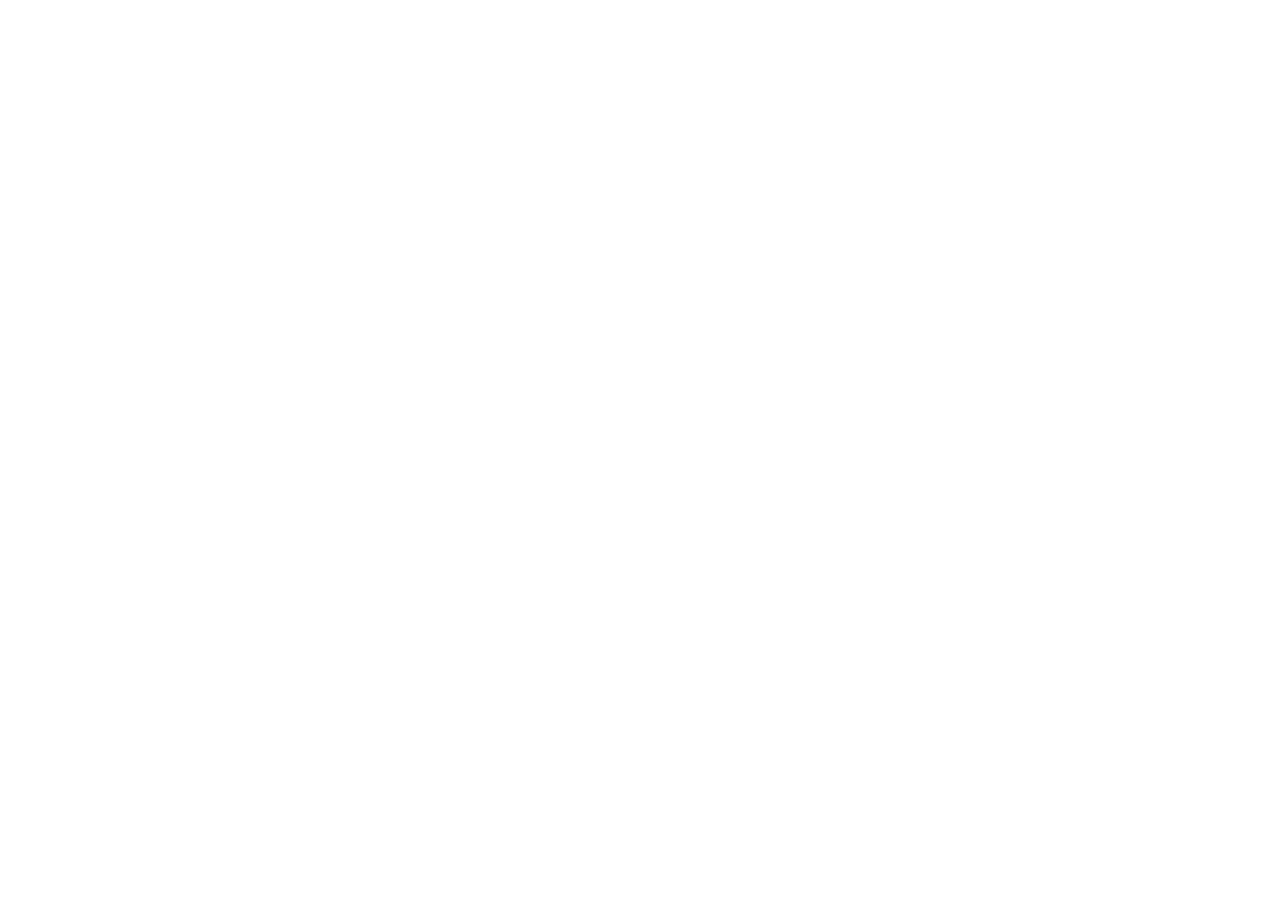
==== index.html @ 19c896c0 "primeiro commit do HTML" ====
<!DOCTYPE html>
<html lang="en">
<head>
    <meta charset="UTF-8">
    <meta name="viewport" content="width=device-width, initial-scale=1.0">
    <title>Feedback</title>
</head>
<body>
    
</body>
</html>
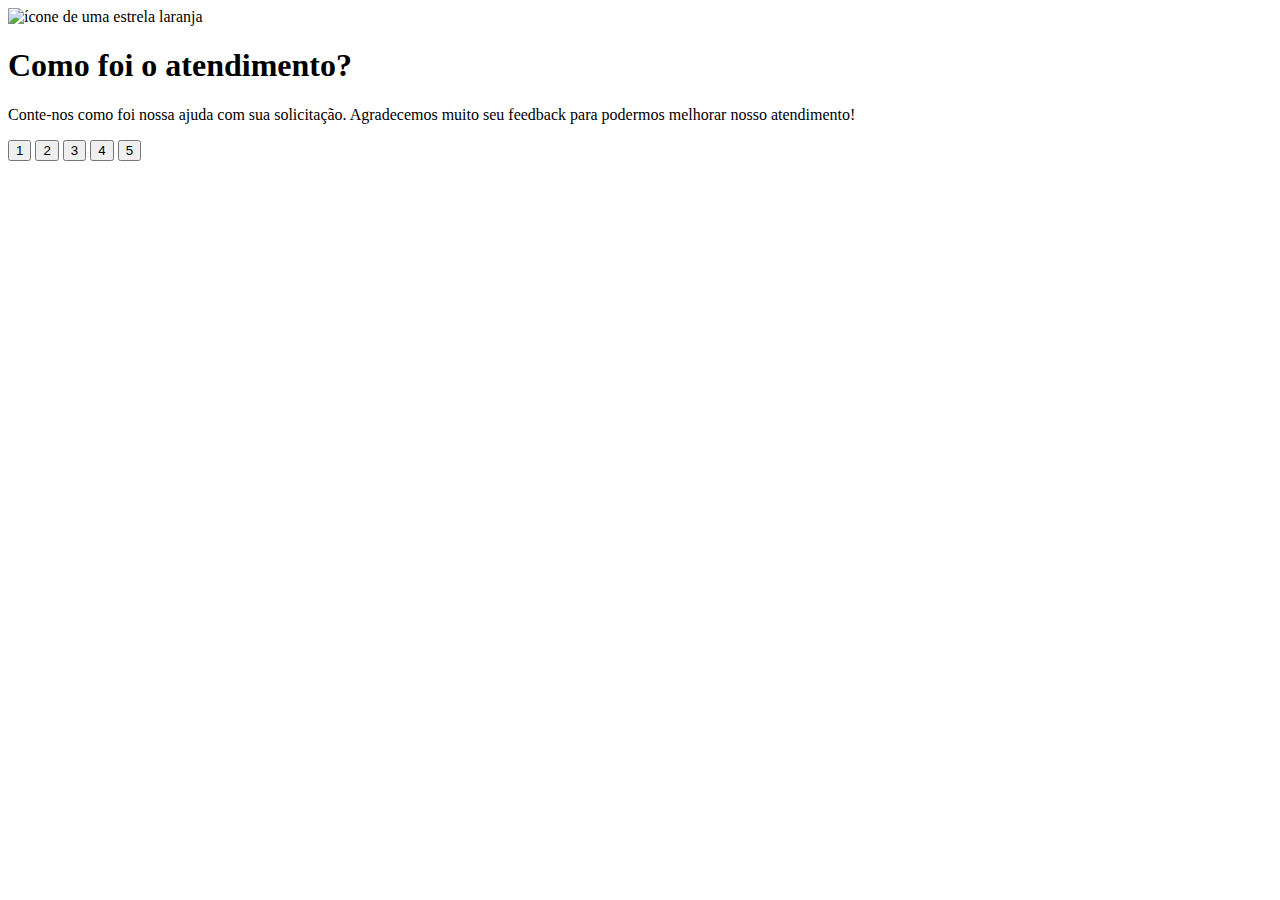
==== commit b6afb498: "segundo commit do HTML" ====
--- a/index.html
+++ b/index.html
@@ -6,6 +6,22 @@
     <title>Feedback</title>
 </head>
 <body>
-    
+    <div class="card">
+        <div>
+            <img src="./images/icon-star.svg" alt="ícone de uma estrela laranja">
+        </div>
+
+        <h1>Como foi o atendimento?</h1>
+
+        <p>Conte-nos como foi nossa ajuda com sua solicitação. Agradecemos muito seu feedback para podermos melhorar nosso atendimento!</p>
+
+        <div>
+            <button>1</button>
+            <button>2</button>
+            <button>3</button>
+            <button>4</button>
+            <button>5</button>
+        </div>
+    </div>
 </body>
 </html>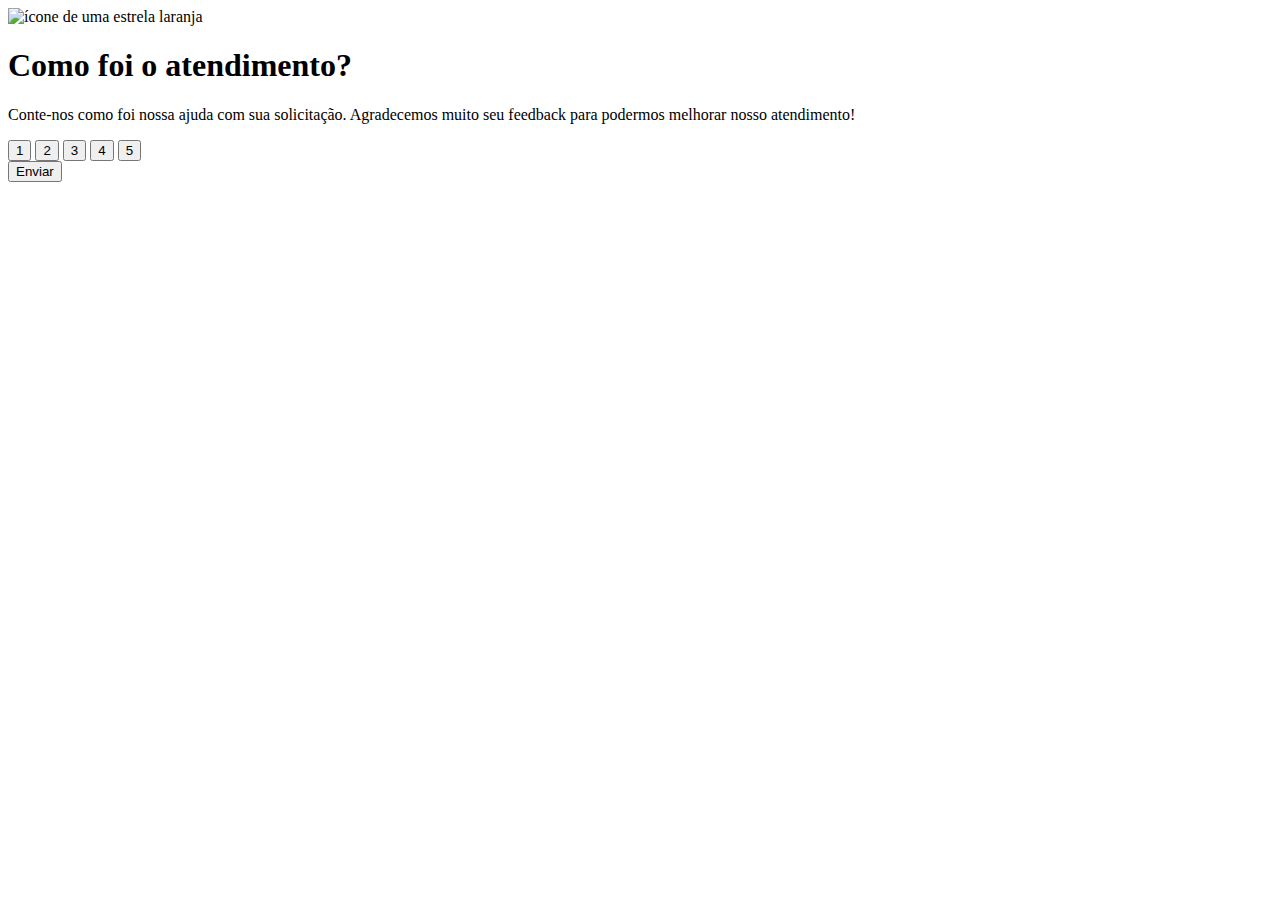
==== commit 201746da: "terceiro commit do HTML" ====
--- a/index.html
+++ b/index.html
@@ -7,7 +7,7 @@
 </head>
 <body>
     <div class="card">
-        <div>
+        <div class="estrela">
             <img src="./images/icon-star.svg" alt="ícone de uma estrela laranja">
         </div>
 
@@ -15,13 +15,15 @@
 
         <p>Conte-nos como foi nossa ajuda com sua solicitação. Agradecemos muito seu feedback para podermos melhorar nosso atendimento!</p>
 
-        <div>
+        <div class="notas">
             <button>1</button>
             <button>2</button>
             <button>3</button>
             <button>4</button>
             <button>5</button>
         </div>
+
+        <button>Enviar</button>
     </div>
 </body>
 </html>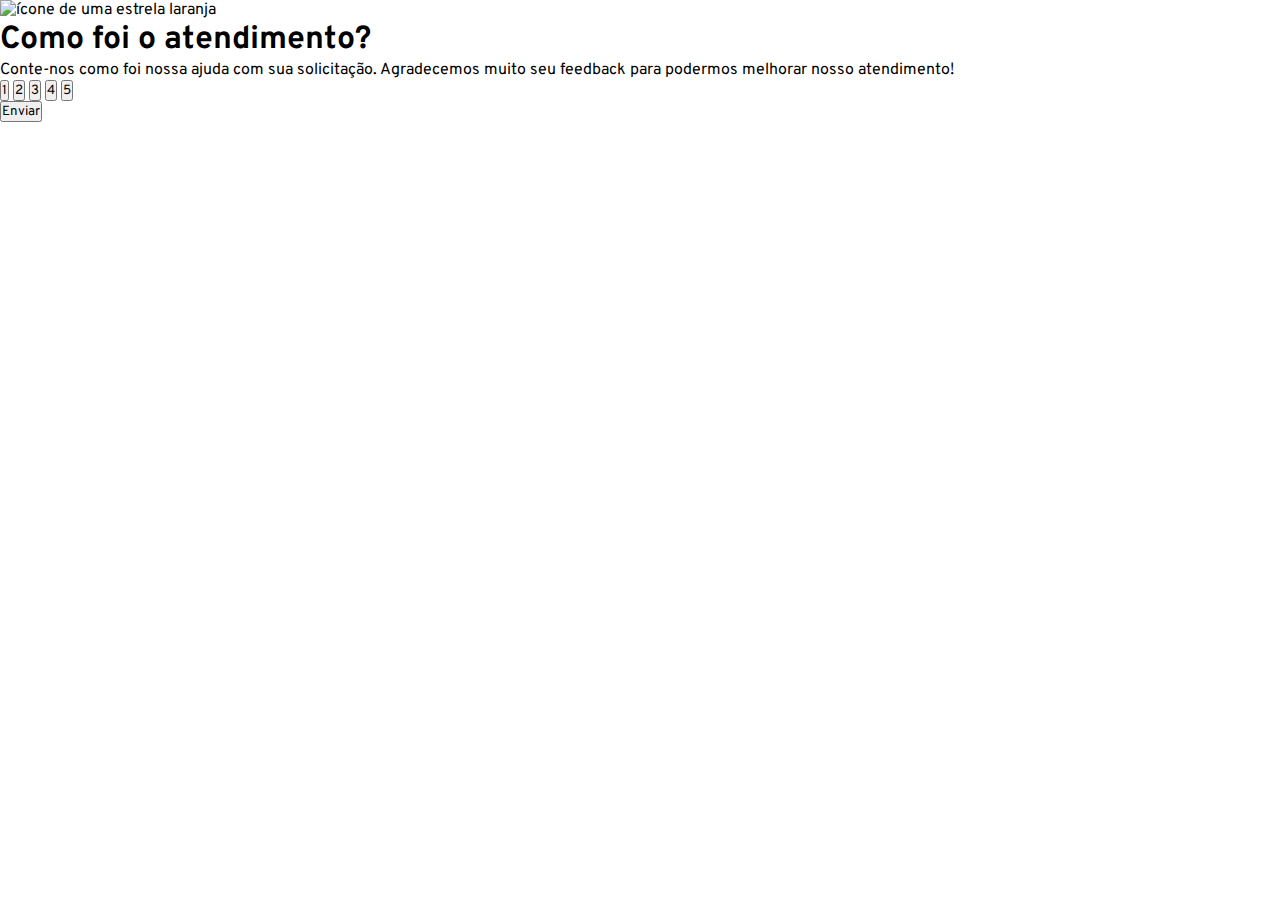
==== commit 1d20e593: "quarto commit do HTML e primeiro commit do CSS" ====
--- a/index.html
+++ b/index.html
@@ -3,6 +3,10 @@
 <head>
     <meta charset="UTF-8">
     <meta name="viewport" content="width=device-width, initial-scale=1.0">
+    <link rel="preconnect" href="https://fonts.googleapis.com">
+    <link rel="preconnect" href="https://fonts.gstatic.com" crossorigin>
+    <link href="https://fonts.googleapis.com/css2?family=Overpass:ital,wght@0,100..900;1,100..900&display=swap" rel="stylesheet">
+    <link rel="stylesheet" href="style.css">
     <title>Feedback</title>
 </head>
 <body>
--- a/style.css
+++ b/style.css
@@ -0,0 +1,6 @@
+* {
+    margin: 0;
+    padding: 0;
+    box-sizing: border-box;
+    font-family: "Overpass", sans-serif;
+}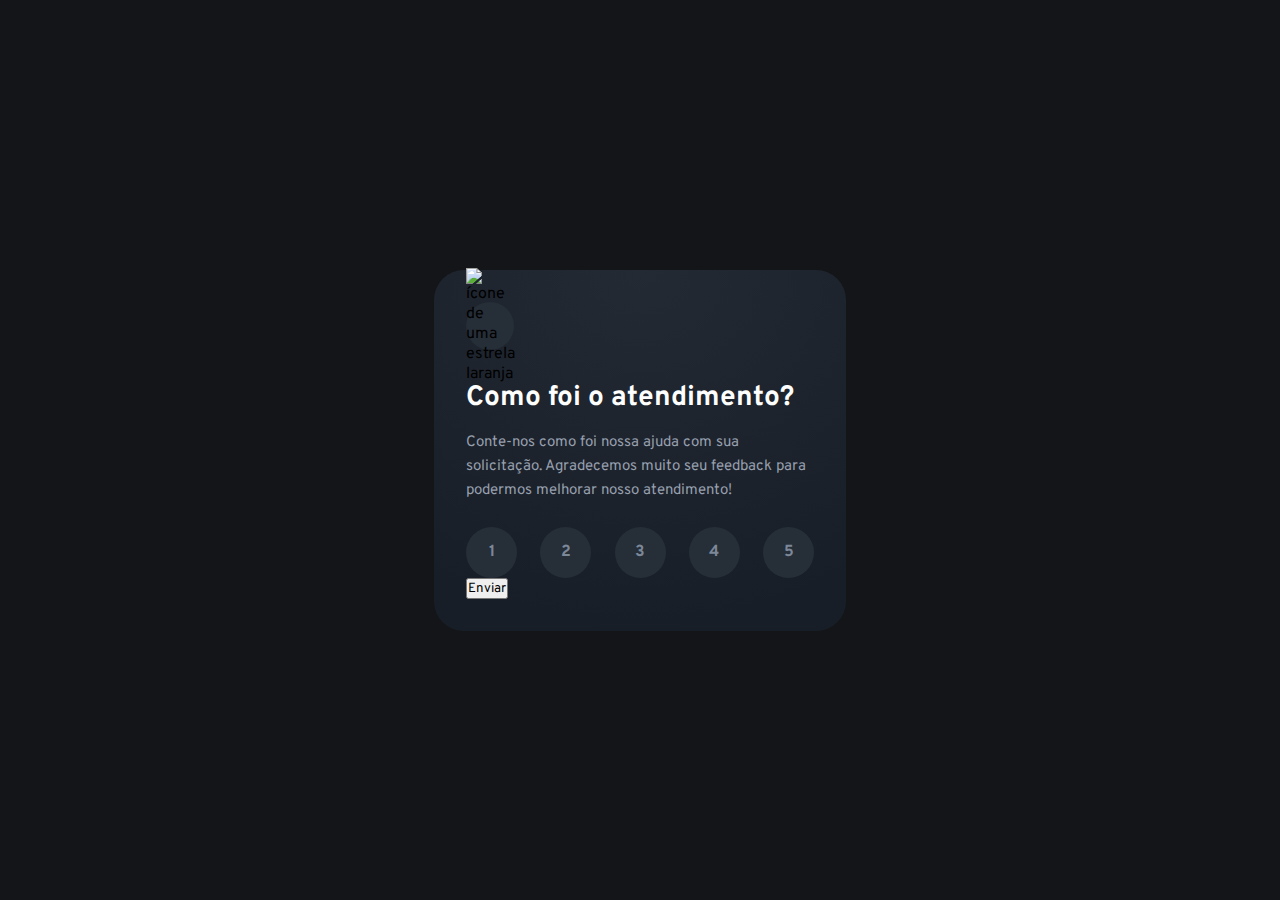
==== commit ca702b3d: "quinto commit do CSS" ====
--- a/index.html
+++ b/index.html
@@ -19,7 +19,7 @@
 
         <p>Conte-nos como foi nossa ajuda com sua solicitação. Agradecemos muito seu feedback para podermos melhorar nosso atendimento!</p>
 
-        <div class="notas">
+        <div class="botoes">
             <button>1</button>
             <button>2</button>
             <button>3</button>
--- a/style.css
+++ b/style.css
@@ -3,4 +3,79 @@
     padding: 0;
     box-sizing: border-box;
     font-family: "Overpass", sans-serif;
+    -webkit-font-smoothing: antialiased;
+}
+
+:root {
+    --dark-blue: #262E38;
+    --light-grey: #969FAD;
+    --medium-grey: #7C8798;
+    --orange: #FC7614;
+    --white: #FFF;
+    --very-dark-blue: #131518;
+    --black-gradient: radial-gradient(98.96% 98.96% at 50% 0%, #232A34 0%, #181E27 100%);
+}
+
+body {
+    background-color: var(--very-dark-blue);
+    height: 100svh;
+
+    display: flex;
+    justify-content: center;
+    align-items: center;
+}
+
+.card {
+    background: var(--black-gradient);
+    max-width: 412px;
+    padding: 32px;
+    border-radius: 30px;
+}
+
+.estrela {
+    background-color: var(--dark-blue);
+    width: 48px;
+    height: 48px;
+
+    display: flex;
+    justify-content: center;
+    align-items: center;
+
+    border-radius: 50%;
+
+    margin-bottom: 30px;
+}
+
+.card h1 {
+    color: var(--white);
+    font-size: 28px;
+    margin-bottom: 15px;
+}
+
+.card p {
+    color: var(--light-grey);
+    font-size: 15px;
+    line-height: 24px;
+    margin-bottom: 24px;
+}
+
+.botoes {
+    display: flex;
+    justify-content: space-between;
+}
+
+.botoes button {
+    width: 51px;
+    height: 51px;
+    font-size: 16px;
+    font-weight: 700;
+    line-height: 24px;
+    border-radius: 50%;
+    border: none;
+    color: var(--medium-grey);
+    background-color: var(--dark-blue);
+}
+
+.botoes button:hover {
+
 }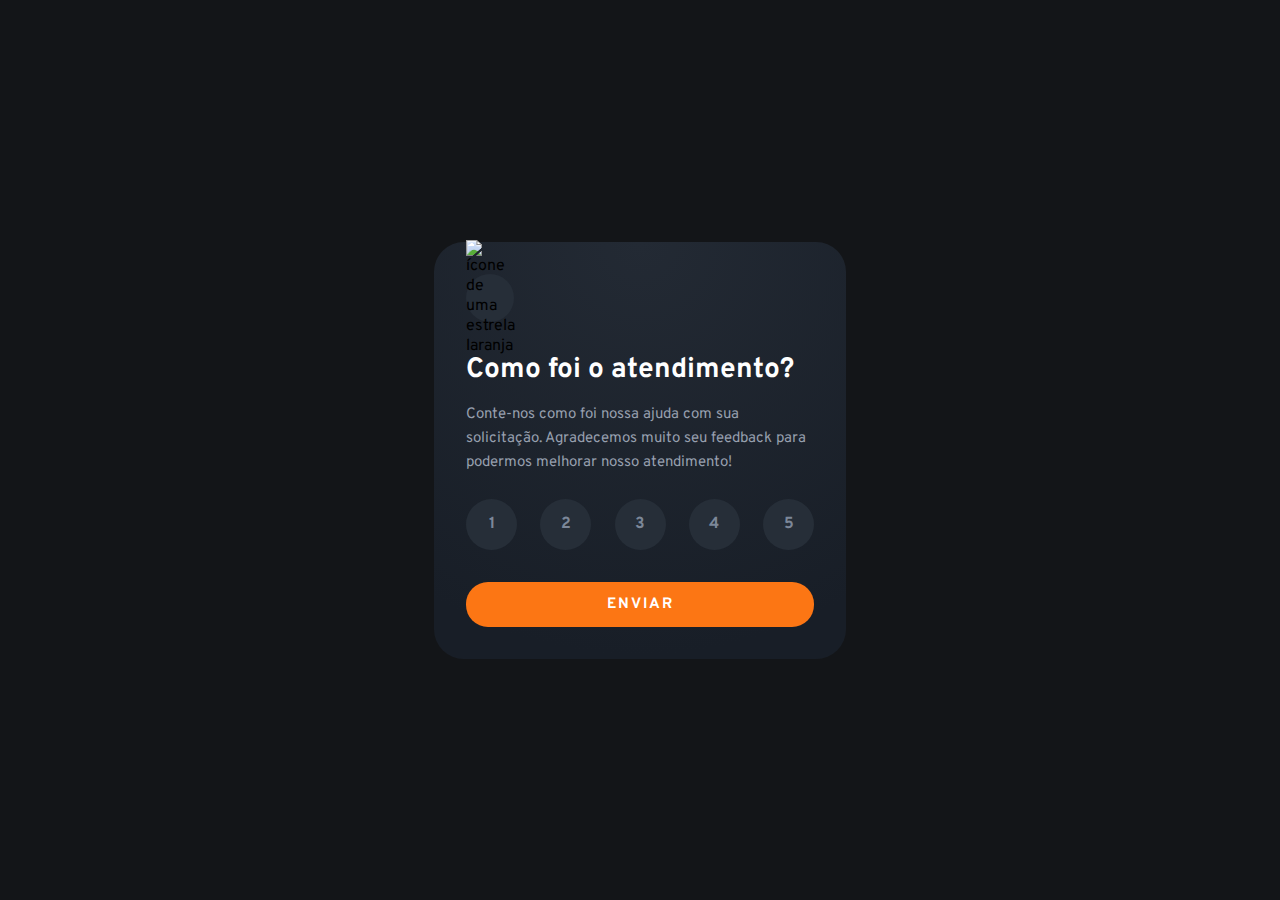
==== commit a46fd6c0: "quinto commit do HTML e sétimo commit do CSS" ====
--- a/index.html
+++ b/index.html
@@ -27,7 +27,7 @@
             <button>5</button>
         </div>
 
-        <button>Enviar</button>
+        <a href="">Enviar</a>
     </div>
 </body>
 </html>--- a/style.css
+++ b/style.css
@@ -62,6 +62,7 @@
 .botoes {
     display: flex;
     justify-content: space-between;
+    margin-bottom: 32px;
 }
 
 .botoes button {
@@ -74,8 +75,42 @@
     border: none;
     color: var(--medium-grey);
     background-color: var(--dark-blue);
+
+    transition: all ease-in-out 0.3s;
 }
 
 .botoes button:hover {
+    color: var(--white);
+    background-color: var(--orange);
+    cursor: pointer;
+}
 
+.botoes button:focus {
+    color: var(--white);
+    background-color: var(--light-grey);
+}
+
+.card > a {
+    display: block;
+    width: 100%;
+    padding: 13px;
+    background-color: var(--orange);
+    border: none;
+    border-radius: 22px;
+
+    font-size: 15px;
+    font-weight: 700;
+    text-transform: uppercase;
+    letter-spacing: 2px;
+    color: var(--white);
+    text-align: center;
+    text-decoration: none;
+}
+
+
+.card > a:hover {
+    color: var(--orange);
+    background-color: var(--white);
+    cursor: pointer;
+    transition: all ease-in-out 0.3s;
 }